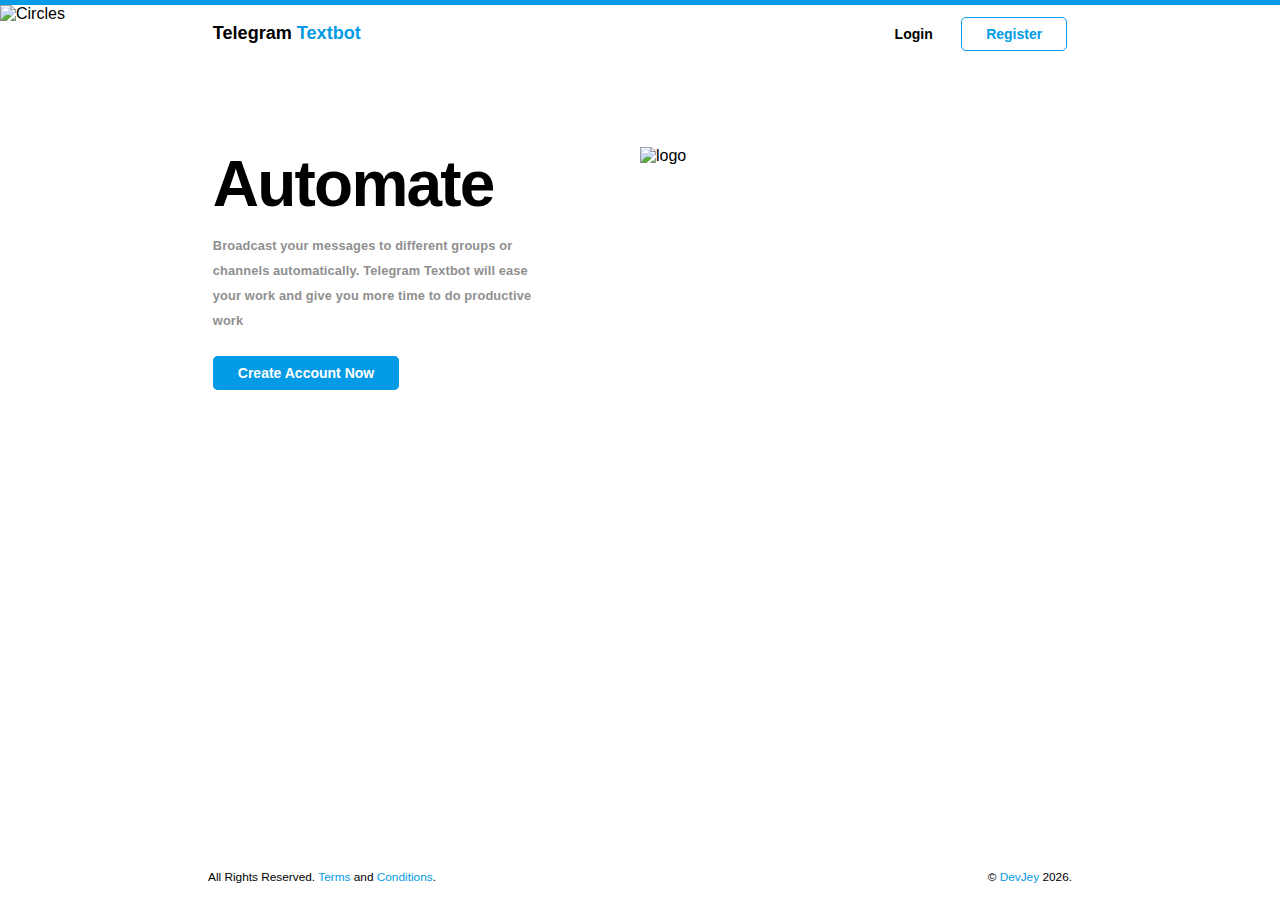
==== index.html @ 762163e7 "Fix font" ====
<!DOCTYPE html>
<html lang="en">

<head>
    <meta charset="UTF-8">
    <meta name="viewport" content="width=device-width, initial-scale=1.0">
    <link rel="stylesheet" href="index.css">
    <title>Telegram Textbot</title>
</head>

<body>
    <section class="blue"></section>
    <img src="assets/images/circles.svg" class="circles-img" alt="Circles">
    <section class="main">
        <header>
            <nav class="navbar">
                <div class="navbar__left">
                    <a href="/" class="navbar__left-logo">Telegram <span>Textbot</span></a>
                </div>
                <div class="navbar__right">
                    <a href="/" class="btn navbar__right-login">Login</a>
                    <a href="/" class="btn navbar__right-signup">Register</a>
                </div>
            </nav>

        </header>
        <section class="content-section">
            <div class="content-section__left">
                <h1>
                    Automate
                </h1>
                <p>
                    Broadcast your messages to different groups or channels automatically.
                     Telegram Textbot will ease your work and give you more time to do productive work
                </p>
<br>
                <a href="/" class="btn navbar__right-signup">Create Account  Now</a>
            </div>
            <div class="content-section__right">
            <img src="assets/images/telegram-logo.svg" alt="logo">
            </div>
        </section>
        <footer class="footer">
            <div class="footer__left">
                All Rights Reserved. <a href="/">Terms</a> and <a href="/">Conditions</a>.
            </div>
            <div class="footer__right">
                &copy;<a href="https://dev-jey.github.io" target="_blank" class="footer__copyright"> DevJey </a>
                <script>
                    document.write(new Date().getFullYear())
                </script>.
            </div>
        </footer>
    </section>
</body>

</html>
---- index.css ----
/**
 * CSS Styles
 */

 :root {
    --main-bg-color: #039BE5;
    --custom-width: 70vw;
}

html {
    height: 100%;
    box-sizing: border-box;
}

*,
*:before,
*:after {
    box-sizing: inherit;
}

body {
    position: relative;
    margin: 0;
    padding-bottom: 6rem;
    min-height: 100%;
    font-family: "Helvetica Neue", -apple-system, BlinkMacSystemFont, 'Segoe UI', Roboto, Oxygen, Ubuntu, Cantarell, 'Open Sans', 'Helvetica Neue', sans-serif;
}

a {
    text-decoration: none;
    color: #000;
}
h1{
    padding:0;
    margin:0;
}

.circles-img{
    position: absolute;
    width: 100%;
    max-width: 400px;
}


/**
* Nav Bar
*/

.blue {
    height: 5px;
    background-color: var(--main-bg-color);
}

.navbar {
    padding: .75rem 1.3rem;
    display: grid;
    grid-template-columns: 50% 50%;
}

.navbar__right {
    text-align: right;
    line-height: 33px;
}

.navbar__left-logo {
    font-style: normal;
    font-weight: bold;
    font-size: calc(.65rem + .6vw);
    line-height: 33px;
}

.navbar__left-logo:hover {
    font-size: calc(.66rem + .6vw);
    cursor: pointer;
}

.navbar__left-logo span {
    color: var(--main-bg-color);
}
.btn{
    border-radius: 5px;
    font-size: 14px;
    padding: .5rem 1.5rem;
    color:#fff;
    font-weight: bold;
}
.navbar__right-signup{
    background: #fff;
    border: 1px solid var(--main-bg-color);
    color: var(--main-bg-color)
}
.navbar__right-signup:hover{
    background: var(--main-bg-color);
    color:#fff;
}

  
.navbar__right-login{
    color:#000;
}
.navbar__right-login:hover{
    color:var(--main-bg-color);
}

/**
  *  Main section styles
  */

.main {
    margin: 0 auto;
    max-width: var(--custom-width);
    width: 100%;
}

.main h1 {
    margin-top: 0;
}

.content-section{
    margin-top: 7%;
    padding: 1.3rem;
    height:100%;
    display: grid;
    grid-template-columns: 50% 50%;
}

.content-section__left{
    align-self: center;
    width: 80%;
}
.content-section__left h1{
    font-size: 4rem;
    letter-spacing: -.05ch;
}
.content-section__left p{
    font-style: normal;
    font-weight: bold;
    font-size: .8rem;
    line-height: 25px;
    color: rgb(143, 143, 143);
    letter-spacing: .02ch;
}

.content-section__left a{
    color: #fff;
    background: var(--main-bg-color);
}

.content-section__left a:hover{
    color: var(--main-bg-color);
    background: #fff;
}

.content-section__right img{
    align-self: center;
    width:100%;
}

/**
   * Footer Styles
   */

.footer {
    position: absolute;
    margin: 0 auto;
    max-width: var(--custom-width);
    right: 0;
    bottom: 0;
    left: 0;
    padding: 1rem;
    text-align: left;
    font-size: calc(.66rem + .1vw);
    display: grid;
    grid-template-columns: 50% 50%;
}

.footer a {
    color: var(--main-bg-color);
}

.footer__right{
    text-align: right;
}


/**
* Mobile Settings
*/

@media screen and (max-width:1200px) {
    .main, .footer,  .content-section {
        max-width: 100%;
    }
}

@media screen and (max-width:600px) {
    .footer, .content-section {
        grid-template-columns: 100%;
    }
    .footer__left, .footer__right{
        text-align: center;
    }
}
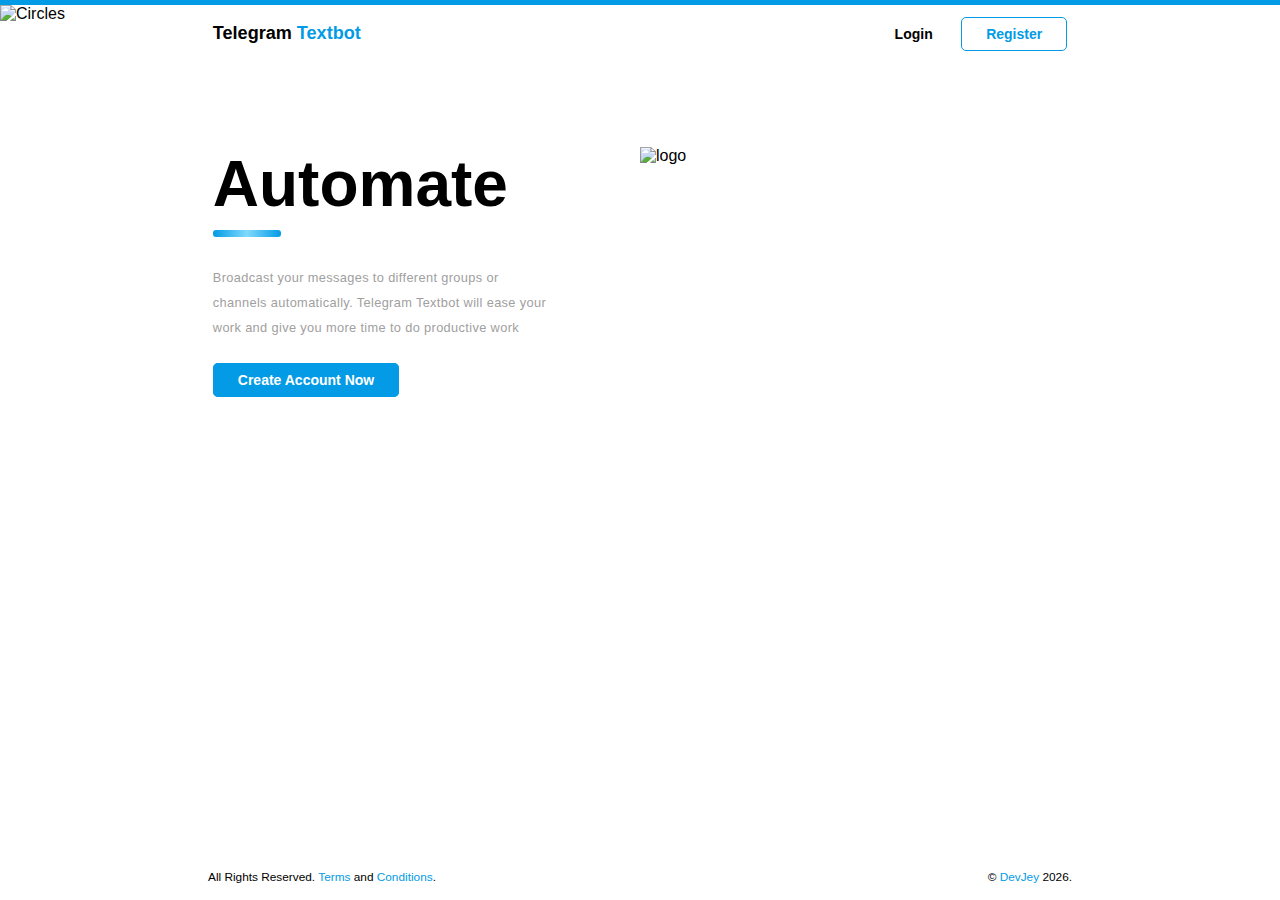
==== commit 8fe8bd45: "Fix mobile" ====
--- a/index.html
+++ b/index.html
@@ -11,6 +11,25 @@
 <body>
     <section class="blue"></section>
     <img src="assets/images/circles.svg" class="circles-img" alt="Circles">
+
+    <section class="login-page" id="login-page">
+        <img src="assets/images/circles.svg" class="circles-img" alt="Circles">
+        <div class="x" id="x">
+            <div class="close">
+                <div class="close-btn"></div>
+            </div>
+        </div>
+    </section>
+
+    <section class="signup-page" id="signup-page">
+        <img src="assets/images/circles.svg" class="circles-img" alt="Circles">
+        <div class="x-signup" id="x-signup">
+            <div class="close">
+                <div class="close-btn"></div>
+            </div>
+        </div>
+    </section>
+
     <section class="main">
         <header>
             <nav class="navbar">
@@ -18,11 +37,10 @@
                     <a href="/" class="navbar__left-logo">Telegram <span>Textbot</span></a>
                 </div>
                 <div class="navbar__right">
-                    <a href="/" class="btn navbar__right-login">Login</a>
-                    <a href="/" class="btn navbar__right-signup">Register</a>
+                    <a href="/" class="btn navbar__right-login" id="login">Login</a>
+                    <a href="/" class="btn navbar__right-signup" id="signup">Register</a>
                 </div>
             </nav>
-
         </header>
         <section class="content-section">
             <div class="content-section__left">
@@ -31,13 +49,13 @@
                 </h1>
                 <p>
                     Broadcast your messages to different groups or channels automatically.
-                     Telegram Textbot will ease your work and give you more time to do productive work
+                    Telegram Textbot will ease your work and give you more time to do productive work
                 </p>
-<br>
-                <a href="/" class="btn navbar__right-signup">Create Account  Now</a>
+                <br>
+                <a href="/" class="btn navbar__right-signup" id="signup-main">Create Account Now</a>
             </div>
             <div class="content-section__right">
-            <img src="assets/images/telegram-logo.svg" alt="logo">
+                <img src="assets/images/telegram-logo.svg" alt="logo" id="tele-logo">
             </div>
         </section>
         <footer class="footer">
@@ -52,6 +70,45 @@
             </div>
         </footer>
     </section>
+
+    <!--
+        Javascript
+    -->
+    <script>
+
+        //Login Button Click
+        document.getElementById("login").addEventListener("click", function (e) {
+            e.preventDefault()
+            document.getElementById("login-page").classList.add('show');
+            document.getElementById("x").style.display = "block";
+        });
+
+        //Login close
+        document.getElementById("x").addEventListener("click", function (e) {
+            e.preventDefault();
+            document.getElementById("login-page").classList.remove('show');
+            document.getElementById("x").style.display = "none";
+        });
+
+        //signup close
+        document.getElementById("x-signup").addEventListener("click", function (e) {
+            e.preventDefault();
+            document.getElementById("signup-page").classList.remove('show');
+            document.getElementById("x-signup").style.display = "none";
+        });
+
+        //Signup Button Click
+        document.getElementById("signup").addEventListener("click", function (e) {
+            e.preventDefault();
+            document.getElementById("signup-page").classList.add('show');
+            document.getElementById("x-signup").style.display = "block";
+        });
+        document.getElementById("signup-main").addEventListener("click", function (e) {
+            e.preventDefault();
+            document.getElementById("signup-page").classList.add('show');
+            document.getElementById("x-signup").style.display = "block";
+        });
+    </script>
 </body>
 
 </html>--- a/index.css
+++ b/index.css
@@ -129,16 +129,29 @@
     width: 80%;
 }
 .content-section__left h1{
+    position: relative;
     font-size: 4rem;
-    letter-spacing: -.05ch;
-}
+    padding-bottom: 1rem;
+}
+.content-section__left h1::after{
+    content: "";
+    position: absolute;
+    height: 7px;
+    width: 20%;
+    border-radius: 3px;
+    background:  linear-gradient( to right, var(--main-bg-color), rgb(128, 217, 252), var(--main-bg-color));
+    bottom:0;
+    left:0;
+}
+
 .content-section__left p{
     font-style: normal;
-    font-weight: bold;
+    font-weight:normal;
     font-size: .8rem;
     line-height: 25px;
-    color: rgb(143, 143, 143);
-    letter-spacing: .02ch;
+    color: rgb(160, 160, 160);
+    letter-spacing: .05ch;
+    padding-top: 1rem;
 }
 
 .content-section__left a{
@@ -154,6 +167,84 @@
 .content-section__right img{
     align-self: center;
     width:100%;
+}
+/**
+* Login & Signup Page
+*/
+.login-page, .signup-page {
+    background-color: var(--main-bg-color);
+    position: absolute;
+    top: 0;
+    width: 100%;
+    height: 0vh;
+    z-index: 1;
+    opacity: 0;
+    transition: opacity 0.4s, height .5s;
+}
+
+.login-page.show, .signup-page.show{
+    height: 100vh;
+    opacity: .96;
+}
+
+.x , .x-signup {
+    float:right;
+    margin: 15px 25px;
+    cursor: pointer;
+    width:  50px;
+    height: 50px;
+    background-color: var(--main-bg-color);
+    border: 1px solid #fff;
+    top:0;
+    border-radius: 50%;
+    display: none;
+}
+
+.x:hover,.x-signup:hover {
+    background-color: rgb(255, 72, 72);
+}
+.close:hover, .close-btn:hover  {    
+    transform: rotate(10deg);
+    -webkit-transform: rotate(10deg);
+    transition: transform 1.5s;
+}
+.close {
+    height: 25px;
+    width: 2px;
+    margin: auto;
+    margin-top:12.5px;
+    background-color: #fff;
+    transform: rotate(45deg);
+    Z-index: 1;
+  }
+  
+  .close-btn {
+    height: 25px;
+    width: 2px;
+    margin: auto;
+    margin-top:12.5px;  
+    background-color: #fff;
+    transform: rotate(90deg);
+    Z-index: 2;
+  }
+
+
+
+@keyframes loginmodal {
+    0% {
+        height: 0
+    }
+    100% {
+        height: 100vh
+    }
+}
+@keyframes loginmodalclose {
+    0% {
+        height: 100vh;
+    }
+    100% {
+        height: 0;
+    }
 }
 
 /**
@@ -194,6 +285,12 @@
 }
 
 @media screen and (max-width:600px) {
+    .content-section__left{
+        margin-top: 20%
+    }
+    #tele-logo{
+        display: none;
+    }
     .footer, .content-section {
         grid-template-columns: 100%;
     }
